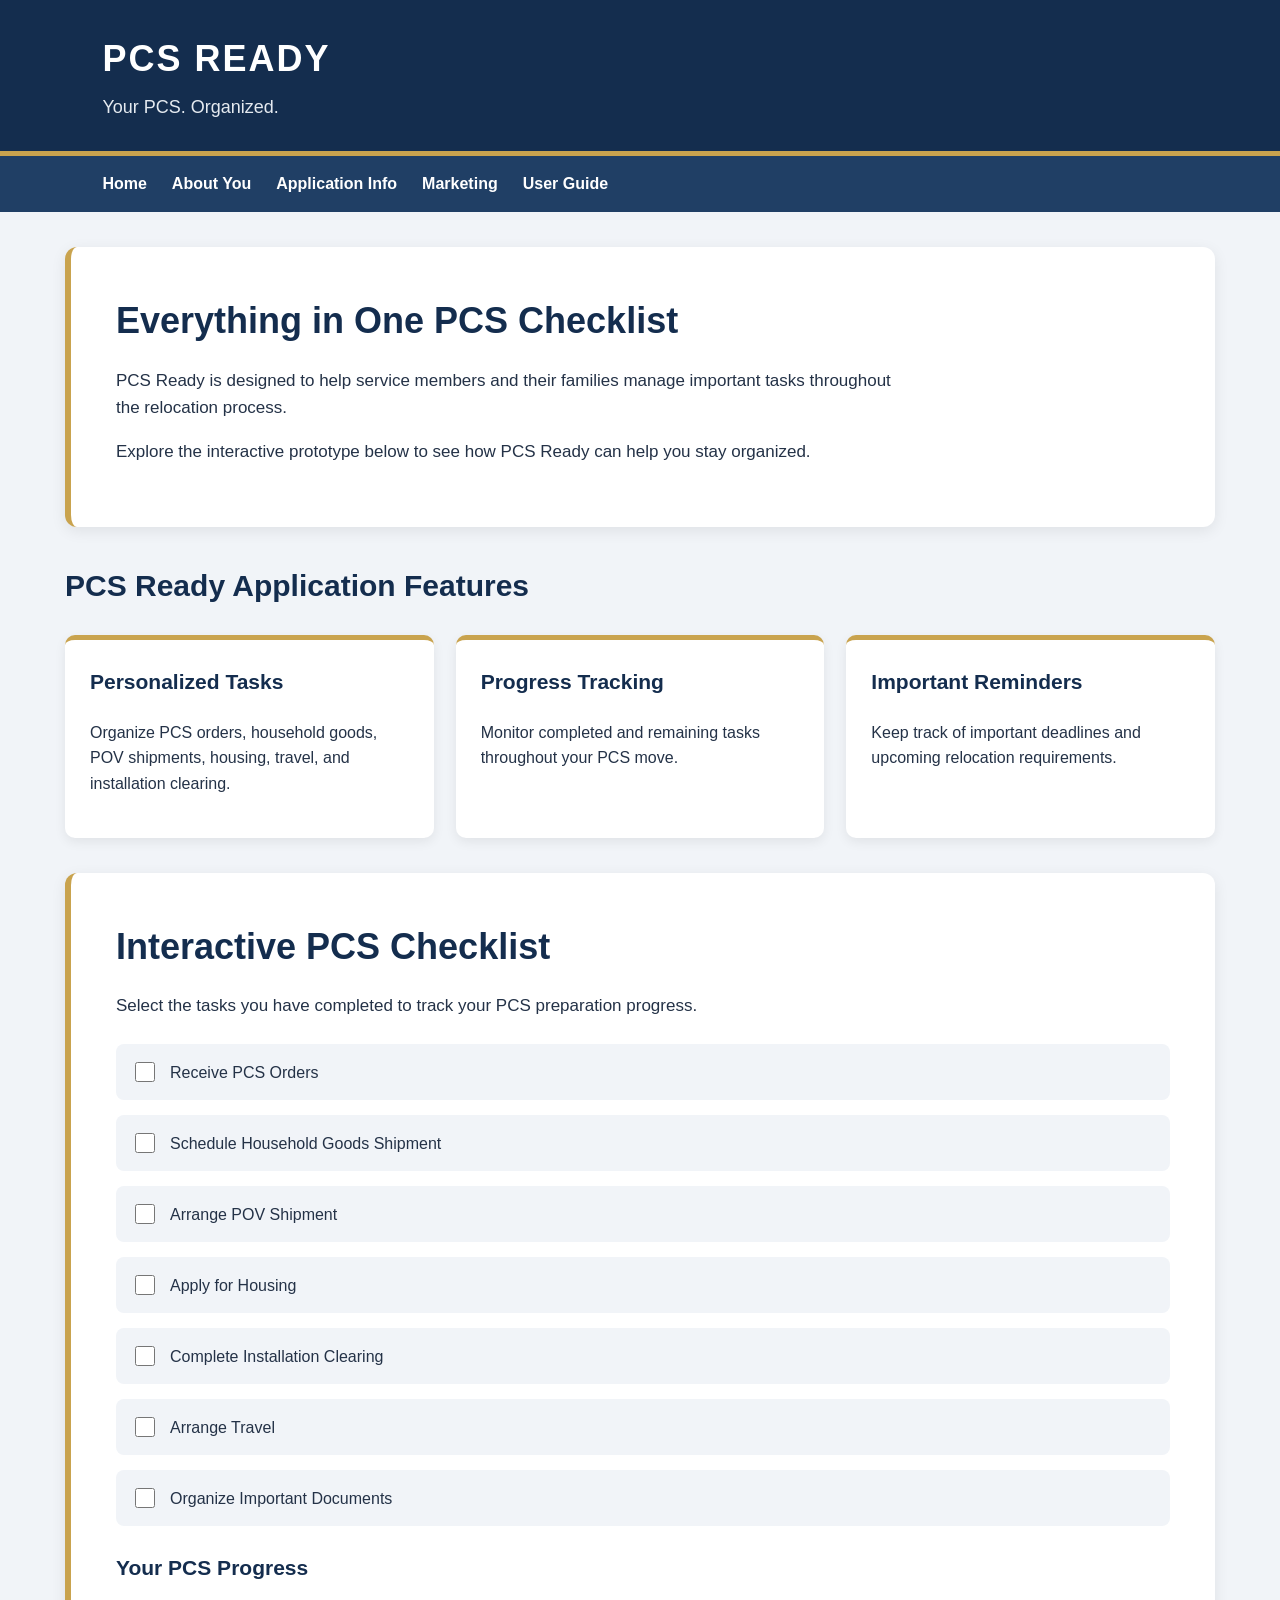
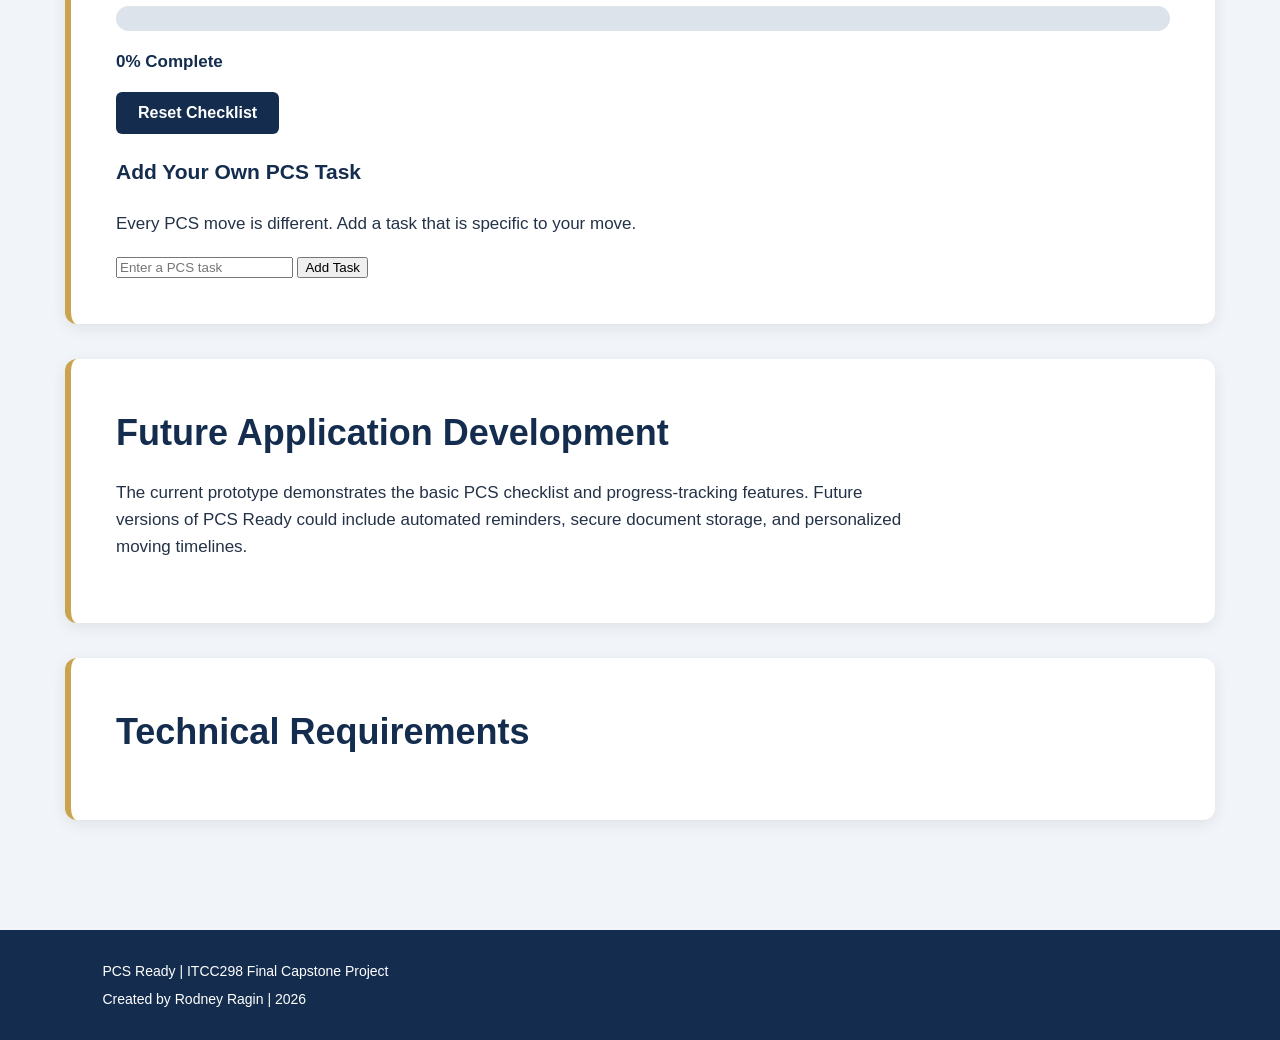
==== application.html @ 34dc4f6c "Initial PCS Ready website upload" ====
<!DOCTYPE html>
<html lang="en">
<head>
<meta charset="UTF-8">
<meta name="viewport" content="width=device-width, initial-scale=1.0">
<title>PCS Ready | Application Info</title>
<link rel="stylesheet" href="PCSReadyStyles.css">
</head>

<body>

<header>
<h1>PCS READY</h1>
<p>Your PCS. Organized.</p>
</header>

<nav>
<a href="index.html">Home</a>
<a href="about.html">About You</a>
<a href="application.html">Application Info</a>
<a href="marketing.html">Marketing</a>
<a href="userguide.html">User Guide</a>
</nav>

<main>

<section class="hero">
<h2>Everything in One PCS Checklist</h2>
<p>
PCS Ready is designed to help service members
and their families manage important tasks
throughout the relocation process.
</p>
<p>
Explore the interactive prototype below
to see how PCS Ready can help you stay organized.
</p>
</section>

<section class="features">
<h2>PCS Ready Application Features</h2>

<div class="feature-grid">

<article class="feature-card">
<h3>Personalized Tasks</h3>
<p>
Organize PCS orders, household goods,
POV shipments, housing, travel,
and installation clearing.
</p>
</article>

<article class="feature-card">
<h3>Progress Tracking</h3>
<p>
Monitor completed and remaining tasks
throughout your PCS move.
</p>
</article>

<article class="feature-card">
<h3>Important Reminders</h3>
<p>
Keep track of important deadlines
and upcoming relocation requirements.
</p>
</article>

</div>
</section>

<section class="hero">
<h2>Interactive PCS Checklist</h2>

<p>
Select the tasks you have completed
to track your PCS preparation progress.
</p>

<div class="checklist">

<label>
<input type="checkbox" class="pcs-task">
Receive PCS Orders
</label>

<label>
<input type="checkbox" class="pcs-task">
Schedule Household Goods Shipment
</label>

<label>
<input type="checkbox" class="pcs-task">
Arrange POV Shipment
</label>

<label>
<input type="checkbox" class="pcs-task">
Apply for Housing
</label>

<label>
<input type="checkbox" class="pcs-task">
Complete Installation Clearing
</label>

<label>
<input type="checkbox" class="pcs-task">
Arrange Travel
</label>

<label>
<input type="checkbox" class="pcs-task">
Organize Important Documents
</label>

</div>

<h3>Your PCS Progress</h3>

<div class="progress-container">
<div id="progress-bar"></div>
</div>

<p id="progress-text" aria-live="polite">
0% Complete
</p>

<button type="button" id="reset-button">
Reset Checklist
</button>

<h3>Add Your Own PCS Task</h3>
<p>Every PCS move is different. Add a task that is specific to your move.</p>
<input type="text" id="customTask" placeholder="Enter a PCS task">
<button type="button" onclick="addCustomTask()">Add Task</button>

</section>

<section class="hero">
<h2>Future Application Development</h2>
<p>
The current prototype demonstrates the
basic PCS checklist and progress-tracking
features. Future versions of PCS Ready
could include automated reminders,
secure document storage, and
personalized moving timelines.
</p>
</section>


<section class="hero">

<h2>Technical Requirements</h2>

</main>

<footer>
<p>PCS Ready | ITCC298 Final Capstone Project</p>
<p>Created by Rodney Ragin | 2026</p>
</footer>

<script>
let tasks = document.querySelectorAll(".pcs-task");
const progressBar = document.getElementById("progress-bar");
const progressText = document.getElementById("progress-text");
const resetButton = document.getElementById("reset-button");

function updateProgress() {
tasks = document.querySelectorAll(".pcs-task");
let completed = 0;

tasks.forEach(function(task) {
if (task.checked) {
completed++;
}
});

const percentage = Math.round(
(completed / tasks.length) * 100
);

progressBar.style.width = percentage + "%";
progressText.textContent = percentage + "% Complete";
}

tasks.forEach(function(task) {
task.addEventListener("change", updateProgress);
});


resetButton.addEventListener("click", function() {
tasks = document.querySelectorAll(".pcs-task");
tasks.forEach(function(task) {
task.checked = false;
});
updateProgress();
});


function addCustomTask() {
const taskInput = document.getElementById("customTask");
const taskText = taskInput.value.trim();

if (taskText === "") {
alert("Please enter a PCS task.");
return;
}

const checklist = document.querySelector(".checklist");
if (!checklist) {
alert("Checklist not found.");
return;
}

const label = document.createElement("label");
const checkbox = document.createElement("input");

checkbox.type = "checkbox";
checkbox.className = "pcs-task";
checkbox.addEventListener("change", updateProgress);

label.appendChild(checkbox);
label.appendChild(document.createTextNode(" " + taskText));
checklist.appendChild(label);

taskInput.value = "";
updateProgress();
}

</script>

</body>
</html>
---- PCSReadyStyles.css ----
/* PCS READY WEBSITE STYLESHEET */
/* ITCC298 Final Capstone Project */

/* GENERAL WEBSITE SETTINGS */

* {
box-sizing: border-box;
}

body {
margin: 0;
padding: 0;
font-family: Arial, Helvetica, sans-serif;
background-color: #F1F4F8;
color: #243247;
line-height: 1.6;
text-align: left;
}

/* WEBSITE HEADER */

header {
background-color: #142D4E;
color: white;
padding: 30px 8%;
text-align: left;
border-bottom: 5px solid #C9A34E;
}

header h1 {
font-size: 36px;
margin: 0;
letter-spacing: 2px;
color: white;
}

header p {
font-size: 18px;
margin: 5px 0 0;
color: #E5EAF0;
}

/* NAVIGATION MENU */

nav {
background-color: #203F65;
padding: 15px 8%;
display: flex;
flex-wrap: wrap;
gap: 25px;
}

nav a {
color: white;
text-decoration: none;
font-size: 16px;
font-weight: bold;
transition: color 0.3s;
}

nav a:hover {
color: #C9A34E;
}

nav a:focus-visible {
outline: 2px solid #C9A34E;
outline-offset: 5px;
}

/* MAIN WEBSITE CONTENT */

main {
max-width: 1200px;
margin: 0 auto;
padding: 35px 25px;
}

h2 {
font-size: 30px;
color: #142D4E;
margin-top: 0;
}

h3 {
font-size: 21px;
color: #142D4E;
}

p {
font-size: 17px;
}

/* HOMEPAGE HERO SECTION */

.hero {
background-color: white;
padding: 45px;
border-radius: 12px;
border-left: 6px solid #C9A34E;
box-shadow: 0 4px 15px rgba(0,0,0,0.08);
margin-bottom: 35px;
}

.hero h2 {
font-size: 36px;
margin-bottom: 15px;
}

.hero p {
max-width: 800px;
}

/* GET STARTED BUTTON */

.button {
display: inline-block;
background-color: #142D4E;
color: white;
padding: 13px 25px;
margin-top: 15px;
border-radius: 6px;
text-decoration: none;
font-weight: bold;
transition: background-color 0.3s;
}

.button:hover {
background-color: #365A85;
color: white;
}

.button:focus-visible {
outline: 3px solid #C9A34E;
outline-offset: 3px;
}

/* FEATURES SECTION */

.features {
margin-top: 35px;
margin-bottom: 35px;
}

.feature-grid {
display: grid;
grid-template-columns: repeat(3, 1fr);
gap: 22px;
margin-top: 25px;
}

.feature-card {
background-color: white;
padding: 25px;
border-radius: 10px;
border-top: 5px solid #C9A34E;
box-shadow: 0 4px 12px rgba(0,0,0,0.07);
}

.feature-card h3 {
margin-top: 0;
}

.feature-card p {
font-size: 16px;
}

/* FOOTER */

footer {
background-color: #142D4E;
color: white;
padding: 25px 8%;
text-align: left;
margin-top: 40px;
}

footer p {
font-size: 14px;
margin: 5px 0;
}

/* MOBILE PHONE AND TABLET SUPPORT */

@media screen and (max-width: 768px) {

header {
padding: 25px 20px;
}

header h1 {
font-size: 28px;
}

nav {
padding: 15px 20px;
gap: 15px;
}

nav a {
font-size: 14px;
}

main {
padding: 20px 15px;
}

.hero {
padding: 25px;
}

.hero h2 {
font-size: 28px;
}

.feature-grid {
grid-template-columns: 1fr;
}

}

/* INTERACTIVE PCS CHECKLIST */

.checklist {
display: flex;
flex-direction: column;
gap: 15px;
margin: 25px 0;
}

.checklist label {
display: flex;
align-items: center;
gap: 12px;
background-color: #F1F4F8;
padding: 15px;
border-radius: 8px;
font-size: 16px;
cursor: pointer;
}

.checklist label:hover {
background-color: #E4EAF2;
}

.pcs-task {
width: 20px;
height: 20px;
accent-color: #142D4E;
cursor: pointer;
}

/* PROGRESS TRACKER */

.progress-container {
width: 100%;
height: 25px;
background-color: #DCE3EB;
border-radius: 15px;
overflow: hidden;
}

#progress-bar {
width: 0%;
height: 100%;
background-color: #C9A34E;
transition: width 0.3s ease;
}

#progress-text {
font-weight: bold;
color: #142D4E;
}

/* RESET BUTTON */

#reset-button {
background-color: #142D4E;
color: white;
padding: 12px 22px;
border: none;
border-radius: 6px;
font-size: 16px;
font-weight: bold;
cursor: pointer;
}

#reset-button:hover {
background-color: #365A85;
}

#reset-button:focus-visible {
outline: 3px solid #C9A34E;
outline-offset: 3px;
}
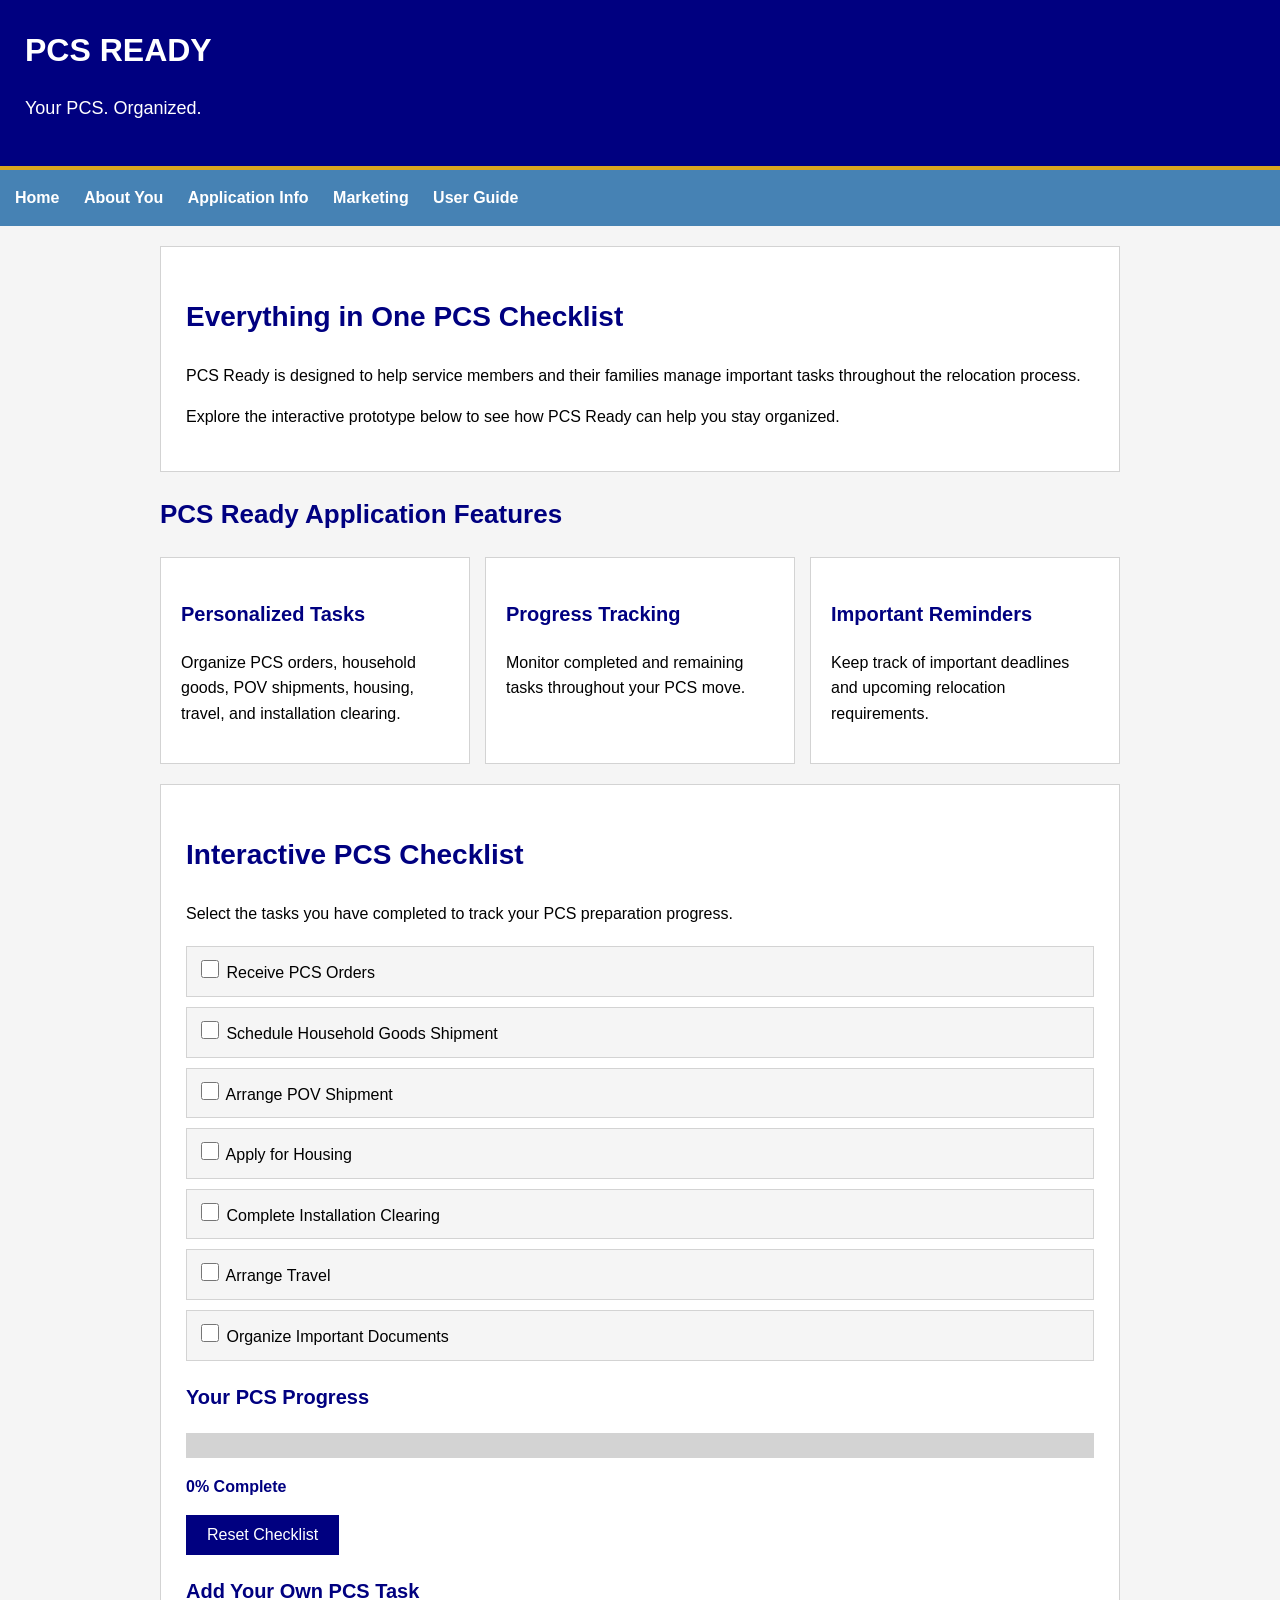
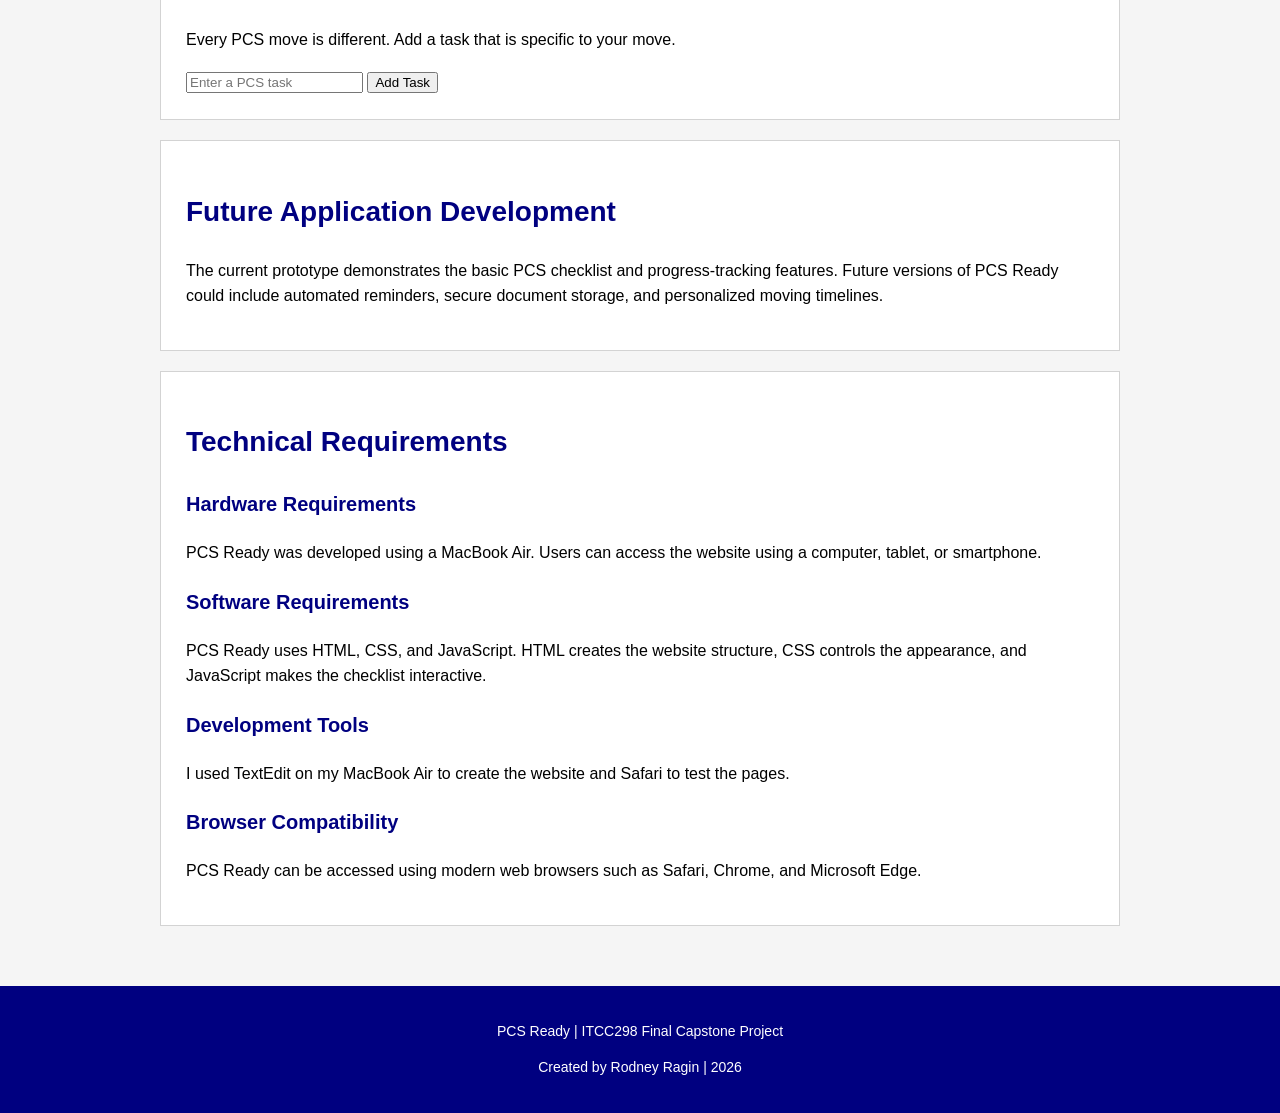
==== commit d11c5072: "Add files via upload" ====
--- a/application.html
+++ b/application.html
@@ -155,6 +155,36 @@
 
 <h2>Technical Requirements</h2>
 
+<h3>Hardware Requirements</h3>
+<p>
+PCS Ready was developed using a MacBook Air.
+Users can access the website using a computer,
+tablet, or smartphone.
+</p>
+
+<h3>Software Requirements</h3>
+<p>
+PCS Ready uses HTML, CSS, and JavaScript.
+HTML creates the website structure, CSS controls
+the appearance, and JavaScript makes the
+checklist interactive.
+</p>
+
+<h3>Development Tools</h3>
+<p>
+I used TextEdit on my MacBook Air to create
+the website and Safari to test the pages.
+</p>
+
+<h3>Browser Compatibility</h3>
+<p>
+PCS Ready can be accessed using modern
+web browsers such as Safari, Chrome,
+and Microsoft Edge.
+</p>
+
+</section>
+
 </main>
 
 <footer>
--- a/PCSReadyStyles.css
+++ b/PCSReadyStyles.css
@@ -10,9 +10,9 @@
 body {
 margin: 0;
 padding: 0;
-font-family: Arial, Helvetica, sans-serif;
-background-color: #F1F4F8;
-color: #243247;
+font-family: Arial, sans-serif;
+background-color: whitesmoke;
+color: black;
 line-height: 1.6;
 text-align: left;
 }
@@ -20,34 +20,30 @@
 /* WEBSITE HEADER */
 
 header {
-background-color: #142D4E;
-color: white;
-padding: 30px 8%;
+background-color: navy;
+color: white;
+padding: 25px;
 text-align: left;
-border-bottom: 5px solid #C9A34E;
+border-bottom: 4px solid goldenrod;
 }
 
 header h1 {
-font-size: 36px;
+font-size: 32px;
 margin: 0;
-letter-spacing: 2px;
 color: white;
 }
 
 header p {
 font-size: 18px;
-margin: 5px 0 0;
-color: #E5EAF0;
+color: white;
 }
 
 /* NAVIGATION MENU */
 
 nav {
-background-color: #203F65;
-padding: 15px 8%;
-display: flex;
-flex-wrap: wrap;
-gap: 25px;
+background-color: steelblue;
+padding: 15px;
+text-align: left;
 }
 
 nav a {
@@ -55,109 +51,92 @@
 text-decoration: none;
 font-size: 16px;
 font-weight: bold;
-transition: color 0.3s;
+margin-right: 20px;
 }
 
 nav a:hover {
-color: #C9A34E;
-}
-
-nav a:focus-visible {
-outline: 2px solid #C9A34E;
-outline-offset: 5px;
+color: gold;
 }
 
 /* MAIN WEBSITE CONTENT */
 
 main {
-max-width: 1200px;
-margin: 0 auto;
-padding: 35px 25px;
+max-width: 1000px;
+margin: auto;
+padding: 20px;
 }
 
 h2 {
-font-size: 30px;
-color: #142D4E;
-margin-top: 0;
+font-size: 26px;
+color: navy;
 }
 
 h3 {
-font-size: 21px;
-color: #142D4E;
+font-size: 20px;
+color: navy;
 }
 
 p {
-font-size: 17px;
+font-size: 16px;
 }
 
 /* HOMEPAGE HERO SECTION */
 
 .hero {
 background-color: white;
-padding: 45px;
-border-radius: 12px;
-border-left: 6px solid #C9A34E;
-box-shadow: 0 4px 15px rgba(0,0,0,0.08);
-margin-bottom: 35px;
+padding: 25px;
+border: 1px solid lightgray;
+margin-bottom: 20px;
 }
 
 .hero h2 {
-font-size: 36px;
-margin-bottom: 15px;
+font-size: 28px;
+color: navy;
 }
 
 .hero p {
-max-width: 800px;
+font-size: 16px;
 }
 
 /* GET STARTED BUTTON */
 
 .button {
 display: inline-block;
-background-color: #142D4E;
-color: white;
-padding: 13px 25px;
-margin-top: 15px;
-border-radius: 6px;
+background-color: navy;
+color: white;
+padding: 10px 20px;
 text-decoration: none;
 font-weight: bold;
-transition: background-color 0.3s;
+border: 1px solid navy;
 }
 
 .button:hover {
-background-color: #365A85;
-color: white;
-}
-
-.button:focus-visible {
-outline: 3px solid #C9A34E;
-outline-offset: 3px;
+background-color: steelblue;
+color: white;
 }
 
 /* FEATURES SECTION */
 
 .features {
-margin-top: 35px;
-margin-bottom: 35px;
+margin-top: 20px;
+margin-bottom: 20px;
 }
 
 .feature-grid {
-display: grid;
-grid-template-columns: repeat(3, 1fr);
-gap: 22px;
-margin-top: 25px;
+display: flex;
+gap: 15px;
 }
 
 .feature-card {
 background-color: white;
-padding: 25px;
-border-radius: 10px;
-border-top: 5px solid #C9A34E;
-box-shadow: 0 4px 12px rgba(0,0,0,0.07);
+padding: 20px;
+border: 1px solid lightgray;
+flex: 1;
 }
 
 .feature-card h3 {
-margin-top: 0;
+color: navy;
+font-size: 20px;
 }
 
 .feature-card p {
@@ -167,16 +146,15 @@
 /* FOOTER */
 
 footer {
-background-color: #142D4E;
-color: white;
-padding: 25px 8%;
-text-align: left;
-margin-top: 40px;
+background-color: navy;
+color: white;
+padding: 20px;
+text-align: center;
+margin-top: 20px;
 }
 
 footer p {
 font-size: 14px;
-margin: 5px 0;
 }
 
 /* MOBILE PHONE AND TABLET SUPPORT */
@@ -184,36 +162,32 @@
 @media screen and (max-width: 768px) {
 
 header {
-padding: 25px 20px;
-}
-
-header h1 {
-font-size: 28px;
+padding: 15px;
 }
 
 nav {
-padding: 15px 20px;
-gap: 15px;
+padding: 10px;
 }
 
 nav a {
-font-size: 14px;
+display: inline-block;
+margin: 5px;
 }
 
 main {
-padding: 20px 15px;
+padding: 10px;
 }
 
 .hero {
-padding: 25px;
-}
-
-.hero h2 {
-font-size: 28px;
+padding: 15px;
 }
 
 .feature-grid {
-grid-template-columns: 1fr;
+display: block;
+}
+
+.feature-card {
+margin-bottom: 15px;
 }
 
 }
@@ -221,32 +195,22 @@
 /* INTERACTIVE PCS CHECKLIST */
 
 .checklist {
-display: flex;
-flex-direction: column;
-gap: 15px;
-margin: 25px 0;
+margin-top: 20px;
+margin-bottom: 20px;
 }
 
 .checklist label {
-display: flex;
-align-items: center;
-gap: 12px;
-background-color: #F1F4F8;
-padding: 15px;
-border-radius: 8px;
-font-size: 16px;
-cursor: pointer;
-}
-
-.checklist label:hover {
-background-color: #E4EAF2;
+display: block;
+background-color: whitesmoke;
+padding: 10px;
+margin-bottom: 10px;
+border: 1px solid lightgray;
 }
 
 .pcs-task {
-width: 20px;
-height: 20px;
-accent-color: #142D4E;
-cursor: pointer;
+width: 18px;
+height: 18px;
+accent-color: navy;
 }
 
 /* PROGRESS TRACKER */
@@ -254,41 +218,31 @@
 .progress-container {
 width: 100%;
 height: 25px;
-background-color: #DCE3EB;
-border-radius: 15px;
-overflow: hidden;
+background-color: lightgray;
 }
 
 #progress-bar {
 width: 0%;
 height: 100%;
-background-color: #C9A34E;
-transition: width 0.3s ease;
+background-color: goldenrod;
 }
 
 #progress-text {
 font-weight: bold;
-color: #142D4E;
+color: navy;
 }
 
 /* RESET BUTTON */
 
 #reset-button {
-background-color: #142D4E;
-color: white;
-padding: 12px 22px;
-border: none;
-border-radius: 6px;
-font-size: 16px;
-font-weight: bold;
+background-color: navy;
+color: white;
+padding: 10px 20px;
+border: 1px solid navy;
+font-size: 16px;
 cursor: pointer;
 }
 
 #reset-button:hover {
-background-color: #365A85;
-}
-
-#reset-button:focus-visible {
-outline: 3px solid #C9A34E;
-outline-offset: 3px;
+background-color: steelblue;
 }
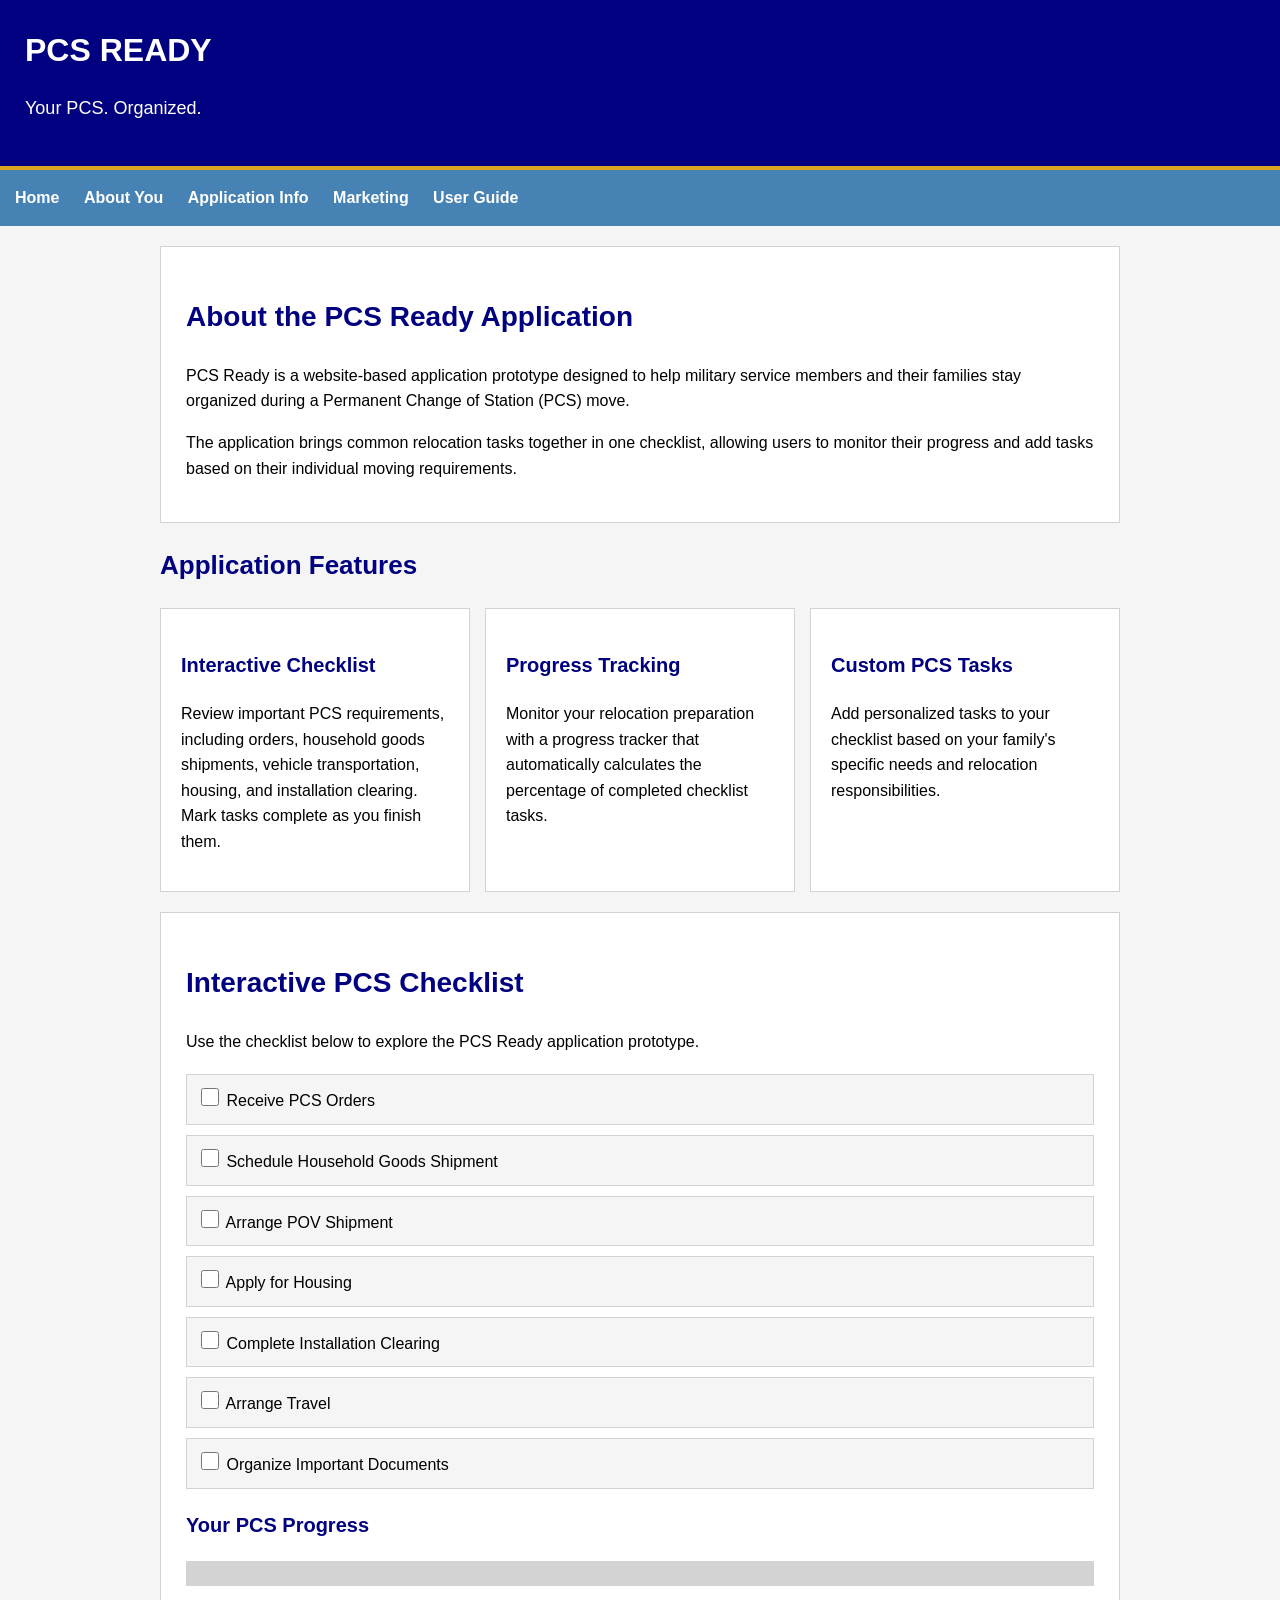
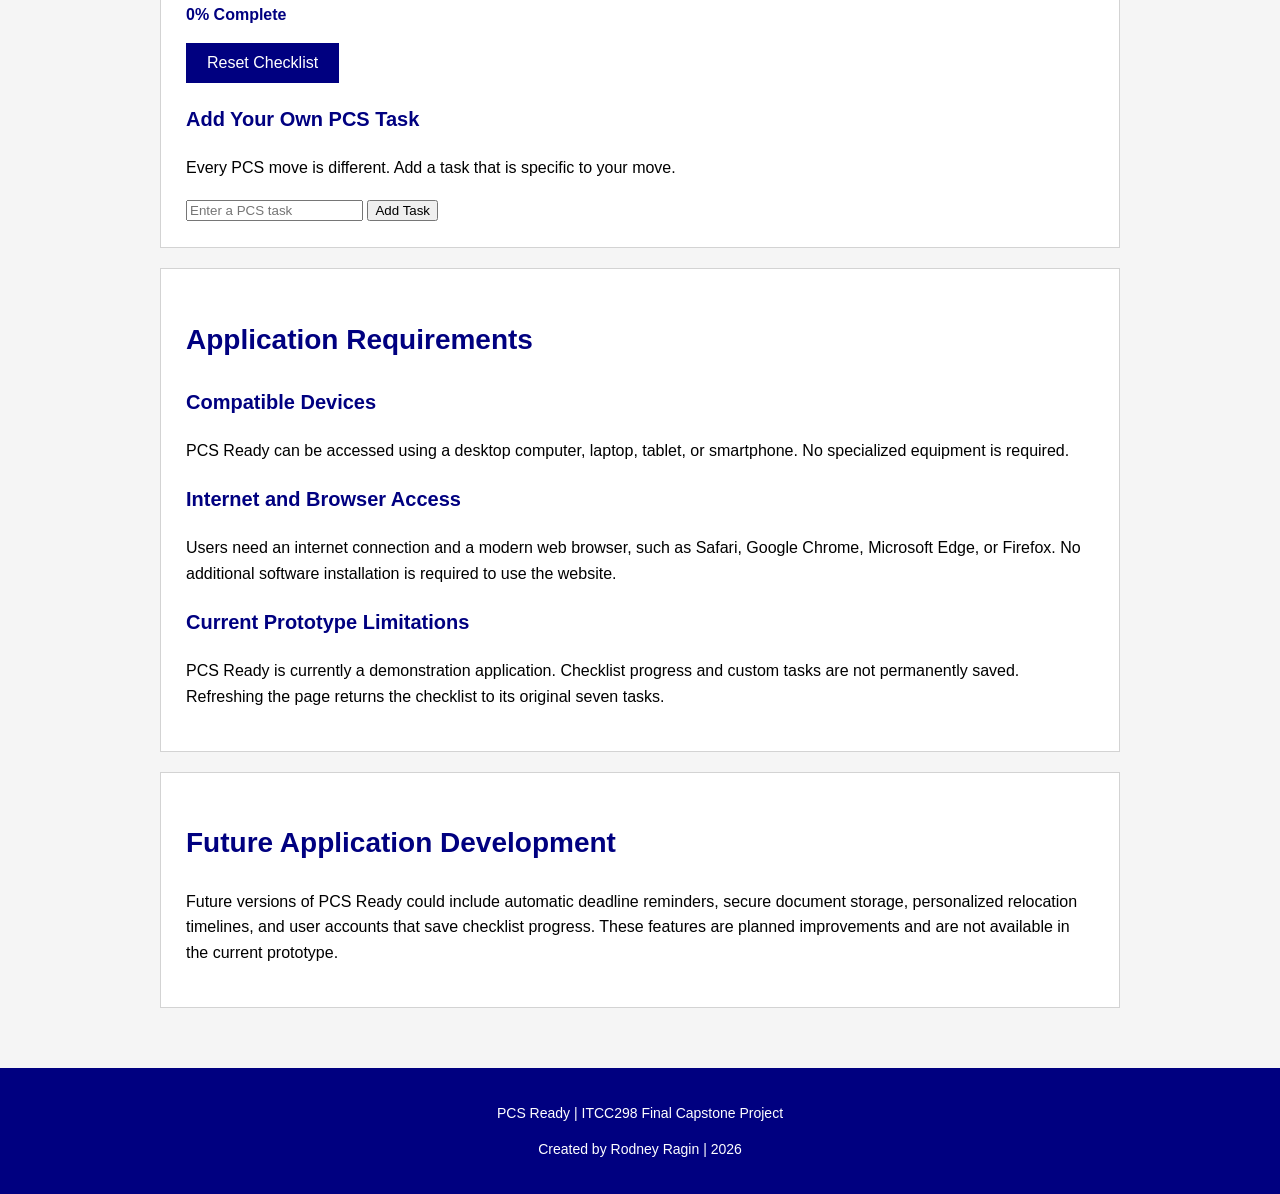
==== commit a950abd0: "Add files via upload" ====
--- a/application.html
+++ b/application.html
@@ -25,45 +25,51 @@
 <main>
 
 <section class="hero">
-<h2>Everything in One PCS Checklist</h2>
-<p>
-PCS Ready is designed to help service members
-and their families manage important tasks
-throughout the relocation process.
-</p>
-<p>
-Explore the interactive prototype below
-to see how PCS Ready can help you stay organized.
+<h2>About the PCS Ready Application</h2>
+<p>
+PCS Ready is a website-based application prototype
+designed to help military service members and their
+families stay organized during a Permanent Change
+of Station (PCS) move.
+</p>
+<p>
+The application brings common relocation tasks
+together in one checklist, allowing users to
+monitor their progress and add tasks based
+on their individual moving requirements.
 </p>
 </section>
 
 <section class="features">
-<h2>PCS Ready Application Features</h2>
+<h2>Application Features</h2>
 
 <div class="feature-grid">
 
 <article class="feature-card">
-<h3>Personalized Tasks</h3>
-<p>
-Organize PCS orders, household goods,
-POV shipments, housing, travel,
-and installation clearing.
+<h3>Interactive Checklist</h3>
+<p>
+Review important PCS requirements, including
+orders, household goods shipments, vehicle
+transportation, housing, and installation clearing.
+Mark tasks complete as you finish them.
 </p>
 </article>
 
 <article class="feature-card">
 <h3>Progress Tracking</h3>
 <p>
-Monitor completed and remaining tasks
-throughout your PCS move.
+Monitor your relocation preparation with a
+progress tracker that automatically calculates
+the percentage of completed checklist tasks.
 </p>
 </article>
 
 <article class="feature-card">
-<h3>Important Reminders</h3>
-<p>
-Keep track of important deadlines
-and upcoming relocation requirements.
+<h3>Custom PCS Tasks</h3>
+<p>
+Add personalized tasks to your checklist
+based on your family's specific needs
+and relocation responsibilities.
 </p>
 </article>
 
@@ -72,10 +78,9 @@
 
 <section class="hero">
 <h2>Interactive PCS Checklist</h2>
-
-<p>
-Select the tasks you have completed
-to track your PCS preparation progress.
+<p>
+Use the checklist below to explore the
+PCS Ready application prototype.
 </p>
 
 <div class="checklist">
@@ -132,57 +137,56 @@
 </button>
 
 <h3>Add Your Own PCS Task</h3>
-<p>Every PCS move is different. Add a task that is specific to your move.</p>
+<p>
+Every PCS move is different.
+Add a task that is specific to your move.
+</p>
+
 <input type="text" id="customTask" placeholder="Enter a PCS task">
 <button type="button" onclick="addCustomTask()">Add Task</button>
 
 </section>
 
 <section class="hero">
+<h2>Application Requirements</h2>
+
+<h3>Compatible Devices</h3>
+<p>
+PCS Ready can be accessed using a desktop
+computer, laptop, tablet, or smartphone.
+No specialized equipment is required.
+</p>
+
+<h3>Internet and Browser Access</h3>
+<p>
+Users need an internet connection and
+a modern web browser, such as Safari,
+Google Chrome, Microsoft Edge, or Firefox.
+No additional software installation
+is required to use the website.
+</p>
+
+<h3>Current Prototype Limitations</h3>
+<p>
+PCS Ready is currently a demonstration
+application. Checklist progress and custom
+tasks are not permanently saved.
+Refreshing the page returns the checklist
+to its original seven tasks.
+</p>
+
+</section>
+
+<section class="hero">
 <h2>Future Application Development</h2>
 <p>
-The current prototype demonstrates the
-basic PCS checklist and progress-tracking
-features. Future versions of PCS Ready
-could include automated reminders,
-secure document storage, and
-personalized moving timelines.
-</p>
-</section>
-
-
-<section class="hero">
-
-<h2>Technical Requirements</h2>
-
-<h3>Hardware Requirements</h3>
-<p>
-PCS Ready was developed using a MacBook Air.
-Users can access the website using a computer,
-tablet, or smartphone.
-</p>
-
-<h3>Software Requirements</h3>
-<p>
-PCS Ready uses HTML, CSS, and JavaScript.
-HTML creates the website structure, CSS controls
-the appearance, and JavaScript makes the
-checklist interactive.
-</p>
-
-<h3>Development Tools</h3>
-<p>
-I used TextEdit on my MacBook Air to create
-the website and Safari to test the pages.
-</p>
-
-<h3>Browser Compatibility</h3>
-<p>
-PCS Ready can be accessed using modern
-web browsers such as Safari, Chrome,
-and Microsoft Edge.
-</p>
-
+Future versions of PCS Ready could include
+automatic deadline reminders, secure document
+storage, personalized relocation timelines,
+and user accounts that save checklist progress.
+These features are planned improvements
+and are not available in the current prototype.
+</p>
 </section>
 
 </main>
@@ -193,13 +197,17 @@
 </footer>
 
 <script>
+
 let tasks = document.querySelectorAll(".pcs-task");
+
 const progressBar = document.getElementById("progress-bar");
 const progressText = document.getElementById("progress-text");
 const resetButton = document.getElementById("reset-button");
 
 function updateProgress() {
+
 tasks = document.querySelectorAll(".pcs-task");
+
 let completed = 0;
 
 tasks.forEach(function(task) {
@@ -214,23 +222,27 @@
 
 progressBar.style.width = percentage + "%";
 progressText.textContent = percentage + "% Complete";
+
 }
 
 tasks.forEach(function(task) {
 task.addEventListener("change", updateProgress);
 });
 
-
 resetButton.addEventListener("click", function() {
+
 tasks = document.querySelectorAll(".pcs-task");
+
 tasks.forEach(function(task) {
 task.checked = false;
 });
+
 updateProgress();
-});
-
+
+});
 
 function addCustomTask() {
+
 const taskInput = document.getElementById("customTask");
 const taskText = taskInput.value.trim();
 
@@ -240,6 +252,7 @@
 }
 
 const checklist = document.querySelector(".checklist");
+
 if (!checklist) {
 alert("Checklist not found.");
 return;
@@ -254,10 +267,13 @@
 
 label.appendChild(checkbox);
 label.appendChild(document.createTextNode(" " + taskText));
+
 checklist.appendChild(label);
 
 taskInput.value = "";
+
 updateProgress();
+
 }
 
 </script>
